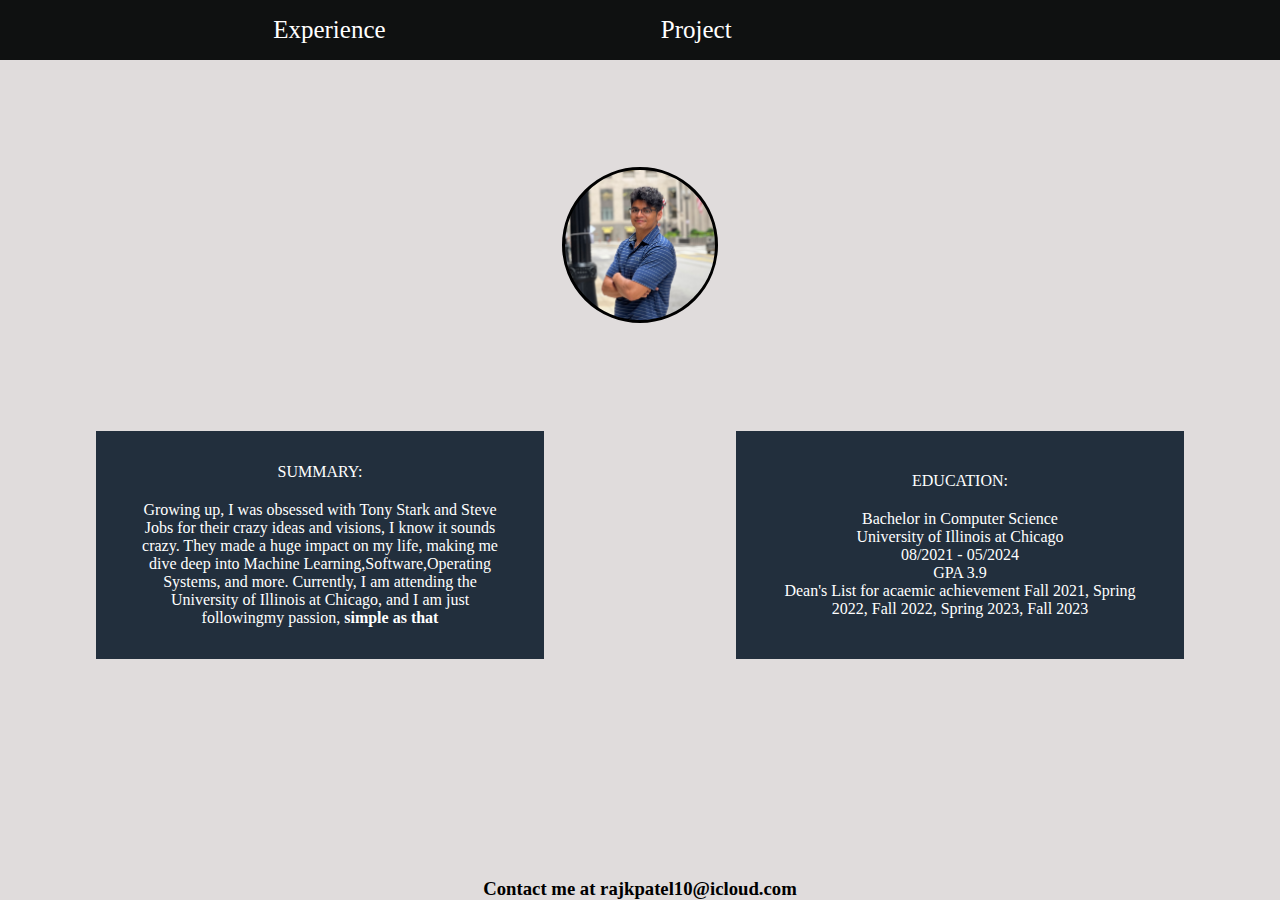
==== index.html @ 0da0d582 "no space" ====
<!DOCTYPE html>
<html lang="en">
<head>
    <meta charset="UTF-8">
    <meta name="viewport" content="width=device-width, initial-scale=1.0">
    <title>Document</title>
    <link rel="stylesheet" href="https://cdnjs.cloudflare.com/ajax/libs/font-awesome/6.5.1/css/all.min.css" integrity="sha512-DTOQO9RWCH3ppGqcWaEA1BIZOC6xxalwEsw9c2QQeAIftl+Vegovlnee1c9QX4TctnWMn13TZye+giMm8e2LwA==" crossorigin="anonymous" referrerpolicy="no-referrer" />
    <link rel = "stylesheet" href = "style.css">
</head>
<body>
    <header>
        <div class="navbar">
            <div class="navbar-option"><a href="Experience.html">Experience</a></div>
            <div class="navbar-option"><a href="Projects.html">Project</a></div>
            <div class="navbar-option"><a href="https://www.linkedin.com/in/rajkpatel10/" target="_main">
                <i class="fa-brands fa-linkedin fa-xl"></i>
            </a> </div>
        </div>
    </header>
        <section class="images-section">
            <div class="image"> </div>
            <div id="Animal"></div>
        </section>
        <div class="summary-section">
            <div class="summary" >
                <p>
                    SUMMARY:
                </p>
                <div>
                    Growing up, I was obsessed with Tony Stark and Steve Jobs for their crazy ideas and visions, I know it sounds crazy. They made a huge impact on my life, making me dive deep into Machine Learning,Software,Operating Systems, and more. Currently, I am attending the University of Illinois at Chicago, and I am just followingmy passion,<b style="font-weight: bolder;"> simple as that</b>
                </div>
            </div>
            <div class="summary">
                <p>
                    EDUCATION:
                </p>
                    Bachelor in Computer Science
                <br>
                    University of Illinois at Chicago
                <br>
                    08/2021 - 05/2024
                <br>
                    GPA 3.9
                <br>
                    Dean's List for acaemic achievement Fall 2021, Spring 2022, Fall 2022, Spring 2023, Fall 2023
            </div>
        </div>
    <footer>
        <h3>
            Contact me at rajkpatel10@icloud.com
        </h3>
    </footer>
</body>
</html>
---- style.css ----
*{
    margin: 0px;
    padding: 0px;
}

body{
    background-color: rgb(224, 220, 220);
    height: 100vh;
    display: flex;
    flex-direction: column;
    justify-content: space-between;
}
.navbar{
    height: 60px;
    background-color:#0f1111;
    display:flex;
    align-items: center;
    justify-content: space-evenly;
    padding: 0px 5px 0px 5px;
}


.navbar a{
    color: white;
    
    line-height: 20px;
    font-size: 25px;
    font-family:Georgia, 'Times New Roman', Times, serif;
    text-decoration: none;
}

.navbar-option{
    height: 40px;
    padding: 0px 5px 0px 5px;
    border-radius: 5px;
    display: flex;
    border: 2px solid transparent;
    align-items: center;
    justify-content: center;
}

.navbar-option i{
    font-size: 2rem;
}

.navbar-option:hover{
    border: 2px solid white;
}

.images-section{

    display:flex;
    justify-content: center;
}

.image{
    border-radius: 50%;
    border-style: solid;
    
    
    height:150px;
    width: 150px;
    background-image: url("IMG_7778.jpeg");
    background-size: cover;
    transition-property: all;
    transition-duration: 1s;
    transition-timing-function: ease-out;

    
    animation-name: changeImage;
    animation-duration:1.5s;
    animation-timing-function:ease-in;
}

.summary-section{
    /* background-color: #FFB703; */
    display: flex;
    justify-content: space-around;    
    color: white;
    margin-bottom: 7rem;

}

.summary{
    background-color: #222f3d;
    width: 30%;
    padding: 2rem;
    display: flex;
    flex-wrap: wrap;
    justify-content: center;
    align-content: center;
    text-align: center;
    
}

.summary p{
    margin-bottom: 20px;
}

footer{
    /* position: absolute;
    display: flex;
    justify-content: center;
    align-items: end; */
    text-align: center;
}



/* #Animal{
    border-radius: 3px;
    border-style: solid;
    left:-20vw;
    position: absolute;
    height:200px;
    width: 200px;
    background-image: url("https://encrypted-tbn1.gstatic.com/images?q=tbn:ANd9GcQil3G4kH_ojUDuK4_W0RaqhpA_cAYLTO4Axj7za5HiR24vQstd");
    background-size: cover;

    animation-name: changeImage;
    animation-duration:1s;
    animation-timing-function:linear;
    animation-iteration-count: infinite;
    animation-delay: 1s;
    animation-direction: alternate;

} */

@keyframes changeImage {
    from{border-radius: 0%;}
    to{
        /* background-image: url("https://encrypted-tbn1.gstatic.com/images?q=tbn:ANd9GcQil3G4kH_ojUDuK4_W0RaqhpA_cAYLTO4Axj7za5HiR24vQstd"); */
        /* transform: rotateY(1080deg); */

        border-radius: 50%;
        
    }
}

.image:hover{
    /* animation-name: changeImage;
    animation-duration:.25s;
    animation-timing-function: ease-out;
    animation-iteration-count: infinite; */
    transform: rotateZ(1080deg);
    background-image: url("https://encrypted-tbn1.gstatic.com/images?q=tbn:ANd9GcQil3G4kH_ojUDuK4_W0RaqhpA_cAYLTO4Axj7za5HiR24vQstd");

}
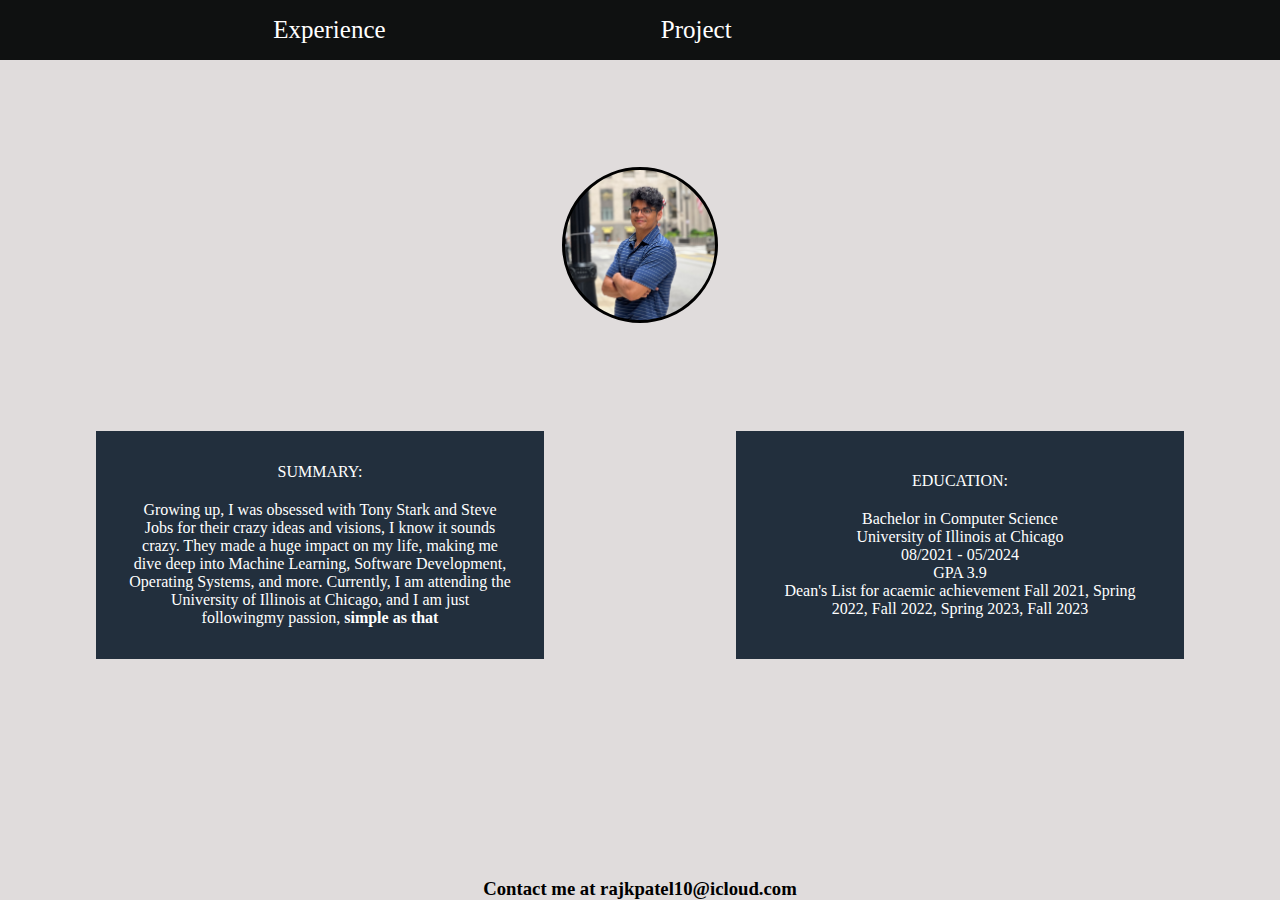
==== commit 4b4d6fee: "new summary" ====
--- a/index.html
+++ b/index.html
@@ -27,7 +27,7 @@
                     SUMMARY:
                 </p>
                 <div>
-                    Growing up, I was obsessed with Tony Stark and Steve Jobs for their crazy ideas and visions, I know it sounds crazy. They made a huge impact on my life, making me dive deep into Machine Learning,Software,Operating Systems, and more. Currently, I am attending the University of Illinois at Chicago, and I am just followingmy passion,<b style="font-weight: bolder;"> simple as that</b>
+                    Growing up, I was obsessed with Tony Stark and Steve Jobs for their crazy ideas and visions, I know it sounds crazy. They made a huge impact on my life, making me dive deep into Machine Learning, Software Development, Operating Systems, and more. Currently, I am attending the University of Illinois at Chicago, and I am just followingmy passion,<b style="font-weight: bolder;"> simple as that</b>
                 </div>
             </div>
             <div class="summary">
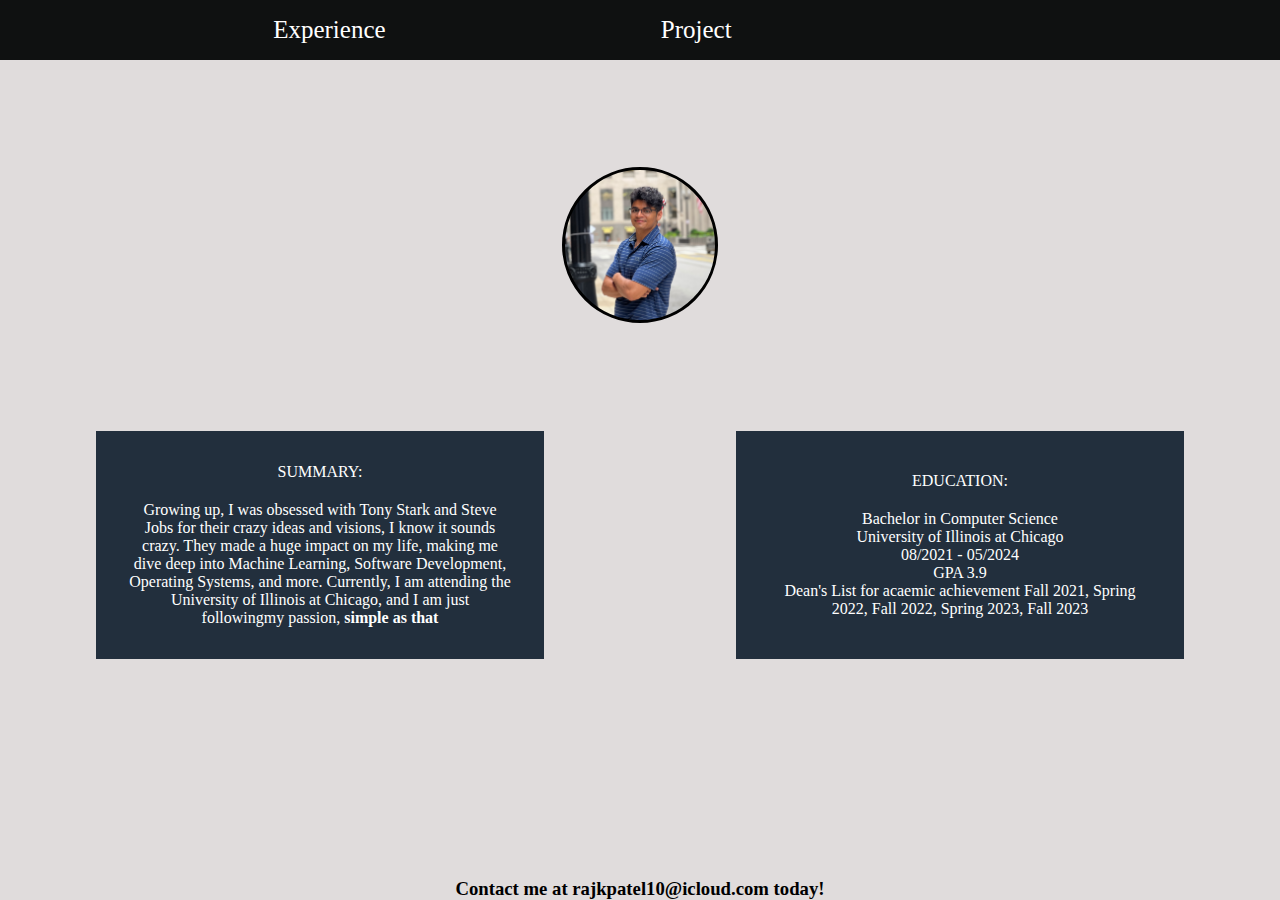
==== commit ebaa6b2e: "ignroe it" ====
--- a/index.html
+++ b/index.html
@@ -47,7 +47,7 @@
         </div>
     <footer>
         <h3>
-            Contact me at rajkpatel10@icloud.com
+            Contact me at rajkpatel10@icloud.com today!
         </h3>
     </footer>
 </body>
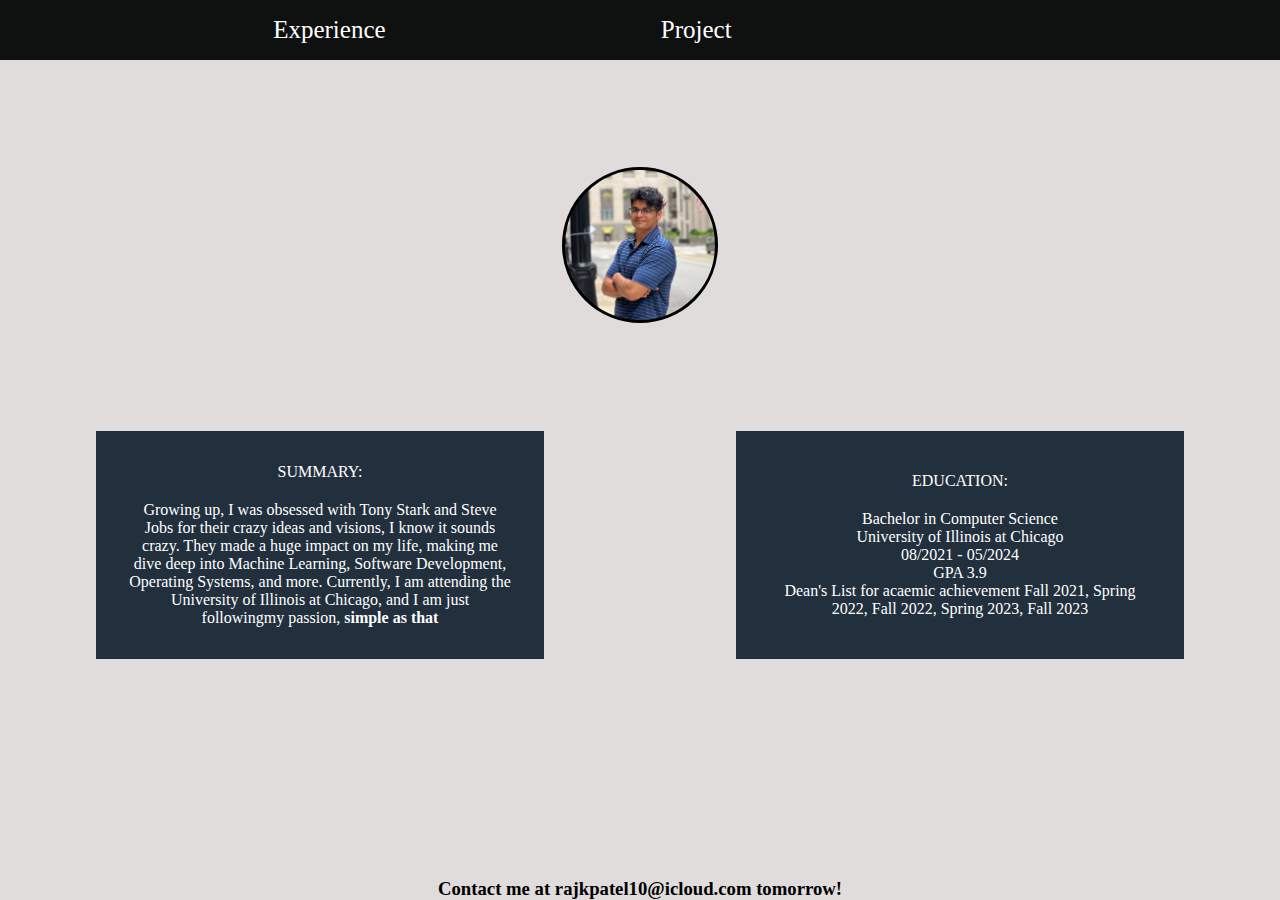
==== commit af80ddff: "tommorow" ====
--- a/index.html
+++ b/index.html
@@ -47,7 +47,7 @@
         </div>
     <footer>
         <h3>
-            Contact me at rajkpatel10@icloud.com today!
+            Contact me at rajkpatel10@icloud.com tomorrow!
         </h3>
     </footer>
 </body>
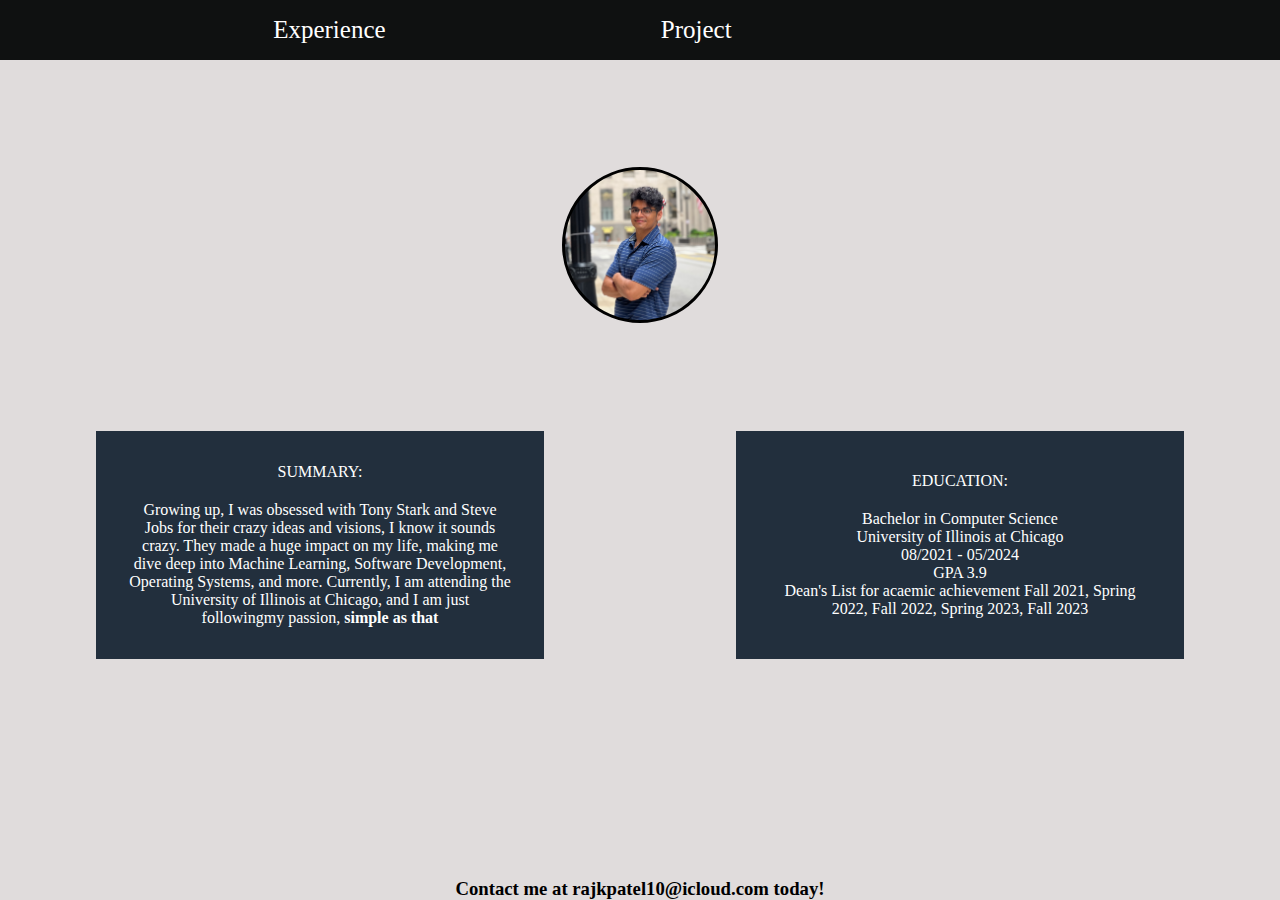
==== commit 84f64d91: "today" ====
--- a/index.html
+++ b/index.html
@@ -47,7 +47,7 @@
         </div>
     <footer>
         <h3>
-            Contact me at rajkpatel10@icloud.com tomorrow!
+            Contact me at rajkpatel10@icloud.com today!
         </h3>
     </footer>
 </body>
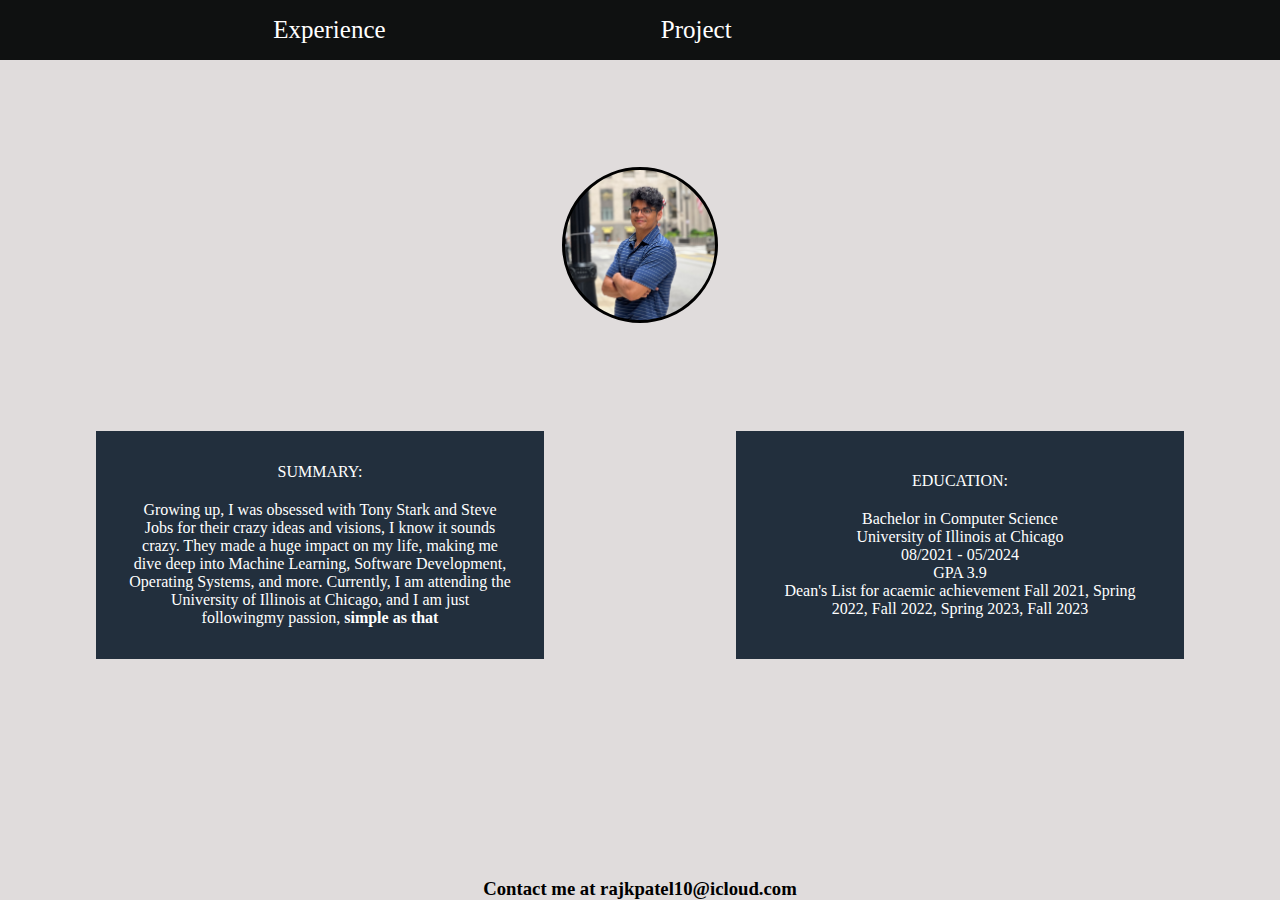
==== commit d02235dd: "removed" ====
--- a/index.html
+++ b/index.html
@@ -47,7 +47,7 @@
         </div>
     <footer>
         <h3>
-            Contact me at rajkpatel10@icloud.com today!
+            Contact me at rajkpatel10@icloud.com
         </h3>
     </footer>
 </body>
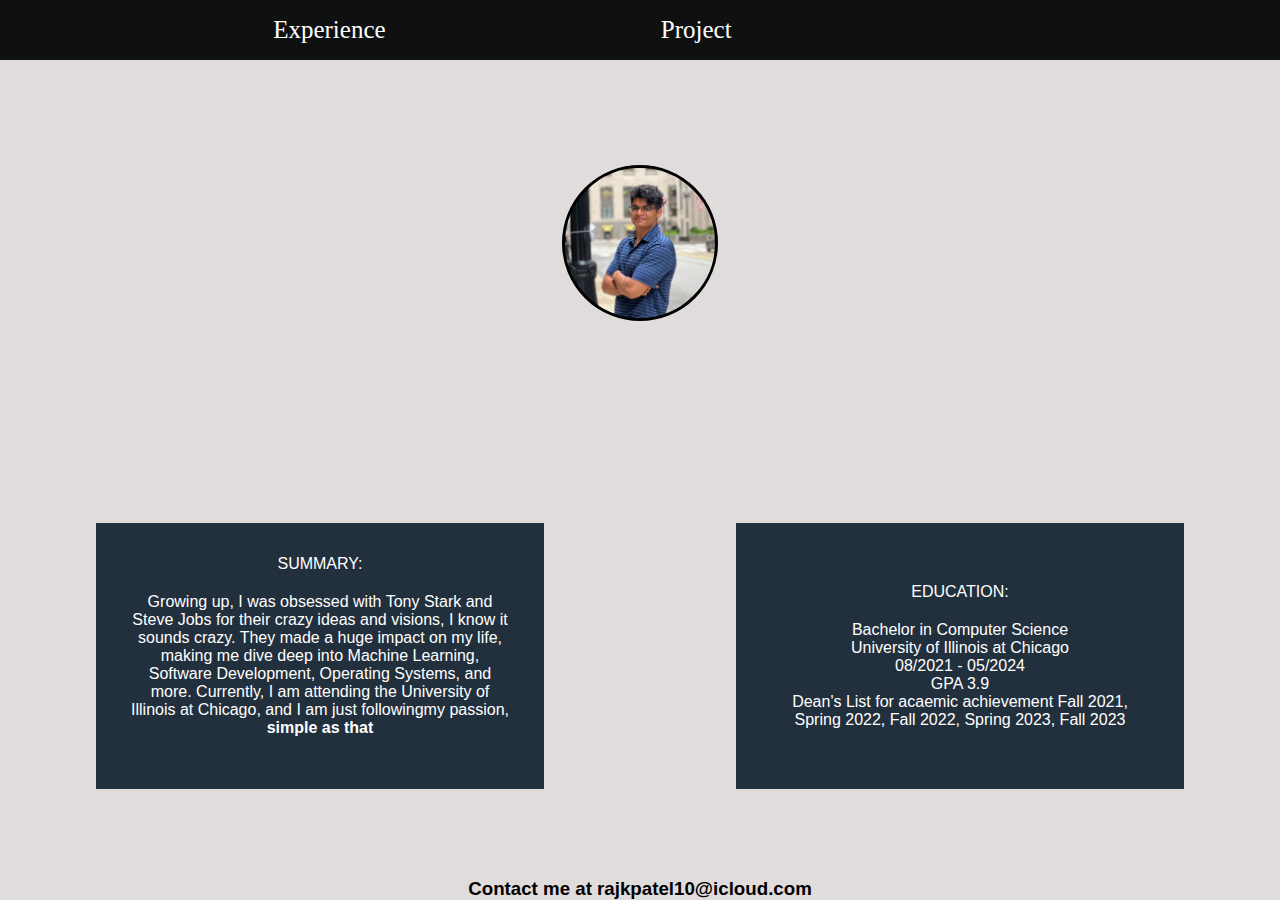
==== commit 6a867c46: "added bootstrap container to make it responsive" ====
--- a/index.html
+++ b/index.html
@@ -6,32 +6,38 @@
     <title>Document</title>
     <link rel="stylesheet" href="https://cdnjs.cloudflare.com/ajax/libs/font-awesome/6.5.1/css/all.min.css" integrity="sha512-DTOQO9RWCH3ppGqcWaEA1BIZOC6xxalwEsw9c2QQeAIftl+Vegovlnee1c9QX4TctnWMn13TZye+giMm8e2LwA==" crossorigin="anonymous" referrerpolicy="no-referrer" />
     <link rel = "stylesheet" href = "style.css">
+    <link href="https://cdn.jsdelivr.net/npm/bootstrap@5.3.2/dist/css/bootstrap.min.css" rel="stylesheet" integrity="sha384-T3c6CoIi6uLrA9TneNEoa7RxnatzjcDSCmG1MXxSR1GAsXEV/Dwwykc2MPK8M2HN" crossorigin="anonymous">
+
 </head>
-<body>
+<body class="body">
     <header>
-        <div class="navbar">
-            <div class="navbar-option"><a href="Experience.html">Experience</a></div>
-            <div class="navbar-option"><a href="Projects.html">Project</a></div>
-            <div class="navbar-option"><a href="https://www.linkedin.com/in/rajkpatel10/" target="_main">
-                <i class="fa-brands fa-linkedin fa-xl"></i>
-            </a> </div>
+        <div class="container-fluid p-0">
+            <div class="row navbar justify-content-evenly p-0 m-0">
+                <div class="col-auto navbar-option p-0"><a href="Experience.html">Experience</a></div>
+                <div class="col-auto navbar-option p-0"><a href="Projects.html">Project</a></div>
+                <div class="col-auto navbar-option p-0"><a href="https://www.linkedin.com/in/rajkpatel10/" target="_main">
+                    <i class="fa-brands fa-linkedin fa-xl"></i>
+                </a> </div>
+            </div>
         </div>
+        
     </header>
+    
         <section class="images-section">
             <div class="image"> </div>
-            <div id="Animal"></div>
         </section>
-        <div class="summary-section">
-            <div class="summary" >
-                <p>
+        <div class="container p-0">
+        <div class="row ms-5 me-5 row-cols-auto summary-section">
+            <div class="col-md-5 summary" >
+                <p class="fw-bold">
                     SUMMARY:
                 </p>
-                <div>
+                <p class="lh-md">
                     Growing up, I was obsessed with Tony Stark and Steve Jobs for their crazy ideas and visions, I know it sounds crazy. They made a huge impact on my life, making me dive deep into Machine Learning, Software Development, Operating Systems, and more. Currently, I am attending the University of Illinois at Chicago, and I am just followingmy passion,<b style="font-weight: bolder;"> simple as that</b>
-                </div>
+                </p>
             </div>
-            <div class="summary">
-                <p>
+            <div class="col-md-5 mt-2 mt-md-0 summary">
+                <p class="fw-bold">
                     EDUCATION:
                 </p>
                     Bachelor in Computer Science
@@ -45,10 +51,15 @@
                     Dean's List for acaemic achievement Fall 2021, Spring 2022, Fall 2022, Spring 2023, Fall 2023
             </div>
         </div>
+    </div>
+        
+
     <footer>
-        <h3>
+        <h3 class="fw-bold fs-5 ">
             Contact me at rajkpatel10@icloud.com
         </h3>
     </footer>
+
+    <script src="https://cdn.jsdelivr.net/npm/bootstrap@5.3.2/dist/js/bootstrap.bundle.min.js" integrity="sha384-C6RzsynM9kWDrMNeT87bh95OGNyZPhcTNXj1NW7RuBCsyN/o0jlpcV8Qyq46cDfL" crossorigin="anonymous"></script>
 </body>
 </html>--- a/style.css
+++ b/style.css
@@ -1,9 +1,10 @@
 *{
     margin: 0px;
     padding: 0px;
+    font-family: Arial, Helvetica, sans-serif;
 }
 
-body{
+.body{
     background-color: rgb(224, 220, 220);
     height: 100vh;
     display: flex;
@@ -48,7 +49,7 @@
 }
 
 .images-section{
-
+    margin-top: 1rem;
     display:flex;
     justify-content: center;
 }
@@ -77,7 +78,7 @@
     display: flex;
     justify-content: space-around;    
     color: white;
-    margin-bottom: 7rem;
+    margin-top: 7rem;
 
 }
 
@@ -103,9 +104,12 @@
     justify-content: center;
     align-items: end; */
     text-align: center;
+    
 }
 
-
+h3{
+    font-weight: bold;
+}
 
 /* #Animal{
     border-radius: 3px;
@@ -143,6 +147,7 @@
     animation-timing-function: ease-out;
     animation-iteration-count: infinite; */
     transform: rotateZ(1080deg);
-    background-image: url("https://encrypted-tbn1.gstatic.com/images?q=tbn:ANd9GcQil3G4kH_ojUDuK4_W0RaqhpA_cAYLTO4Axj7za5HiR24vQstd");
+    background-image: url("F3151A07-D248-443B-AA36-B2C5E6312CAF_1_201_a.jpeg");
+    
 
 }
